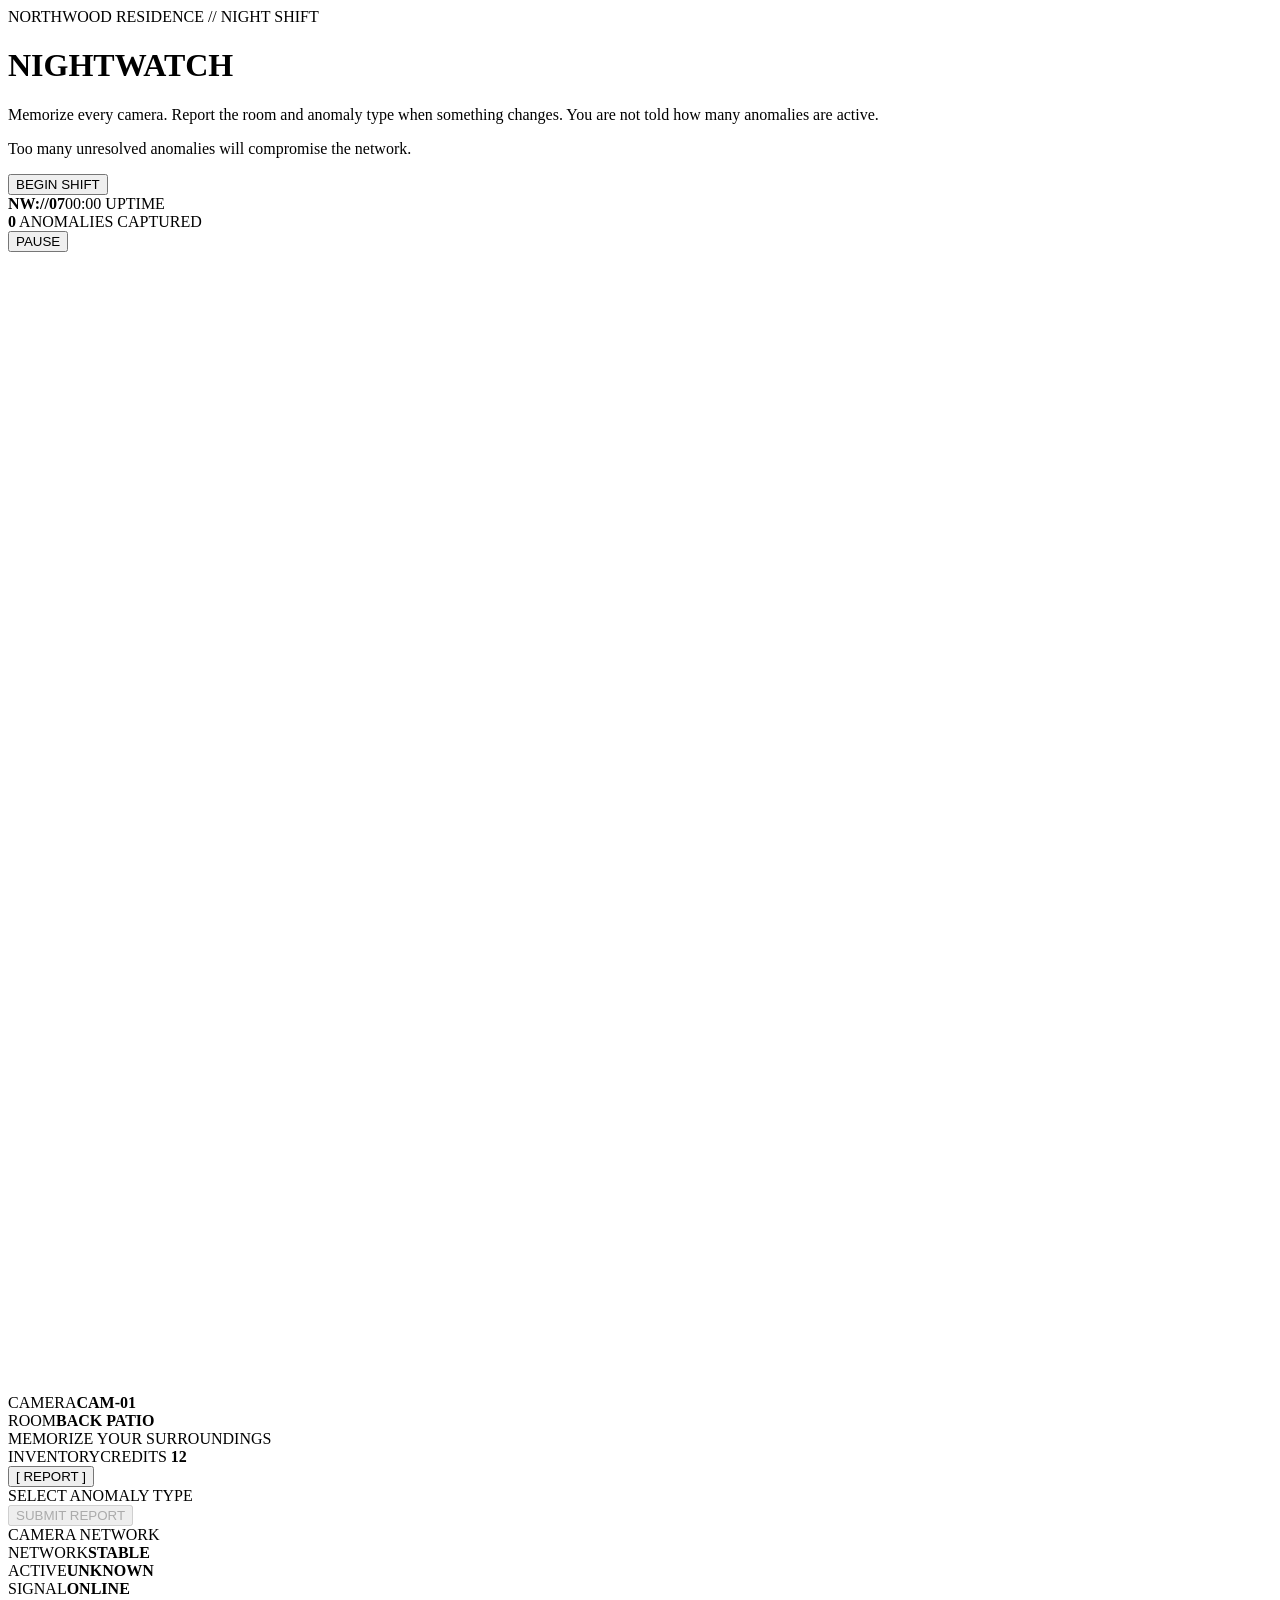
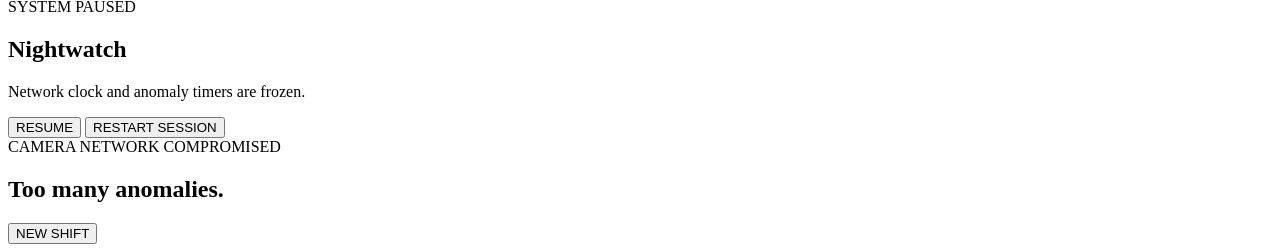
==== anomaly-watch/index.html @ 1c18492c "Add Anomaly Watch playable site" ====
<!doctype html>
<html lang="en">
<head>
  <meta charset="utf-8" />
  <meta name="viewport" content="width=device-width,initial-scale=1,viewport-fit=cover" />
  <meta name="theme-color" content="#080b09" />
  <title>Nightwatch // Northwood Residence</title>
  <link rel="stylesheet" href="styles.css" />
</head>
<body>
  <div class="crt" aria-hidden="true"></div>
  <div id="boot" class="overlay boot">
    <div class="modal boot-card">
      <div class="eyebrow">NORTHWOOD RESIDENCE // NIGHT SHIFT</div>
      <h1>NIGHTWATCH</h1>
      <p>Memorize every camera. Report the room and anomaly type when something changes. You are not told how many anomalies are active.</p>
      <p class="dim">Too many unresolved anomalies will compromise the network.</p>
      <button id="startBtn" class="primary">BEGIN SHIFT</button>
    </div>
  </div>

  <header class="topbar">
    <div><strong class="brand">NW://07</strong><span id="uptime">00:00 UPTIME</span></div>
    <div class="captured"><b id="captured">0</b> ANOMALIES CAPTURED</div>
    <button id="pauseBtn" class="ghost">PAUSE</button>
  </header>

  <main class="shell">
    <section class="feed-col">
      <div class="camera-frame" id="frame">
        <canvas id="cameraCanvas" width="640" height="1138" aria-label="Current surveillance camera"></canvas>
        <div class="scanlines"></div>
        <div class="grain"></div>
        <div id="staticFlash" class="static-flash"></div>
        <div class="hud hud-left"><span>CAMERA</span><b id="camCode">CAM-01</b></div>
        <div class="hud hud-right"><span>ROOM</span><b id="roomName">BACK PATIO</b></div>
        <div id="memorize" class="memorize">MEMORIZE YOUR SURROUNDINGS</div>
        <div id="warning" class="warning"></div>
      </div>

      <div class="inventory-wrap">
        <div class="inventory-title"><span>INVENTORY</span><span>CREDITS <b id="credits">12</b></span></div>
        <div id="perks" class="perks"></div>
      </div>
    </section>

    <aside class="rail">
      <button id="reportOpen" class="report-open">[ REPORT ]</button>
      <section id="reportPanel" class="panel hidden">
        <div class="panel-title">SELECT ANOMALY TYPE</div>
        <div id="types" class="types"></div>
        <button id="submitReport" class="submit" disabled>SUBMIT REPORT</button>
        <div id="message" class="message"></div>
      </section>

      <section class="panel cameras-panel">
        <div class="panel-title">CAMERA NETWORK</div>
        <div id="rooms" class="rooms"></div>
      </section>

      <section class="status panel">
        <div><span>NETWORK</span><b id="network">STABLE</b></div>
        <div><span>ACTIVE</span><b>UNKNOWN</b></div>
        <div><span>SIGNAL</span><b>ONLINE</b></div>
      </section>
    </aside>
  </main>

  <div id="pauseOverlay" class="overlay hidden">
    <div class="modal">
      <div class="eyebrow">SYSTEM PAUSED</div>
      <h2>Nightwatch</h2>
      <p>Network clock and anomaly timers are frozen.</p>
      <button id="resumeBtn" class="primary">RESUME</button>
      <button id="restartBtn" class="ghost wide">RESTART SESSION</button>
    </div>
  </div>

  <div id="gameOver" class="overlay hidden">
    <div class="modal failure">
      <div class="eyebrow">CAMERA NETWORK COMPROMISED</div>
      <h2>Too many anomalies.</h2>
      <p id="gameOverStats"></p>
      <button id="newGameBtn" class="primary">NEW SHIFT</button>
    </div>
  </div>

  <script src="img-back-patio.js"></script>
  <script src="img-bathroom-a.js"></script>
  <script src="img-bathroom-b.js"></script>
  <script src="img-dining-room.js"></script>
  <script src="img-kitchen.js"></script>
  <script src="img-living-room.js"></script>
  <script src="img-office.js"></script>
  <script src="img-storage-closet.js"></script>
  <script src="img-utility-room.js"></script>
  <script src="app.js"></script>
</body>
</html>
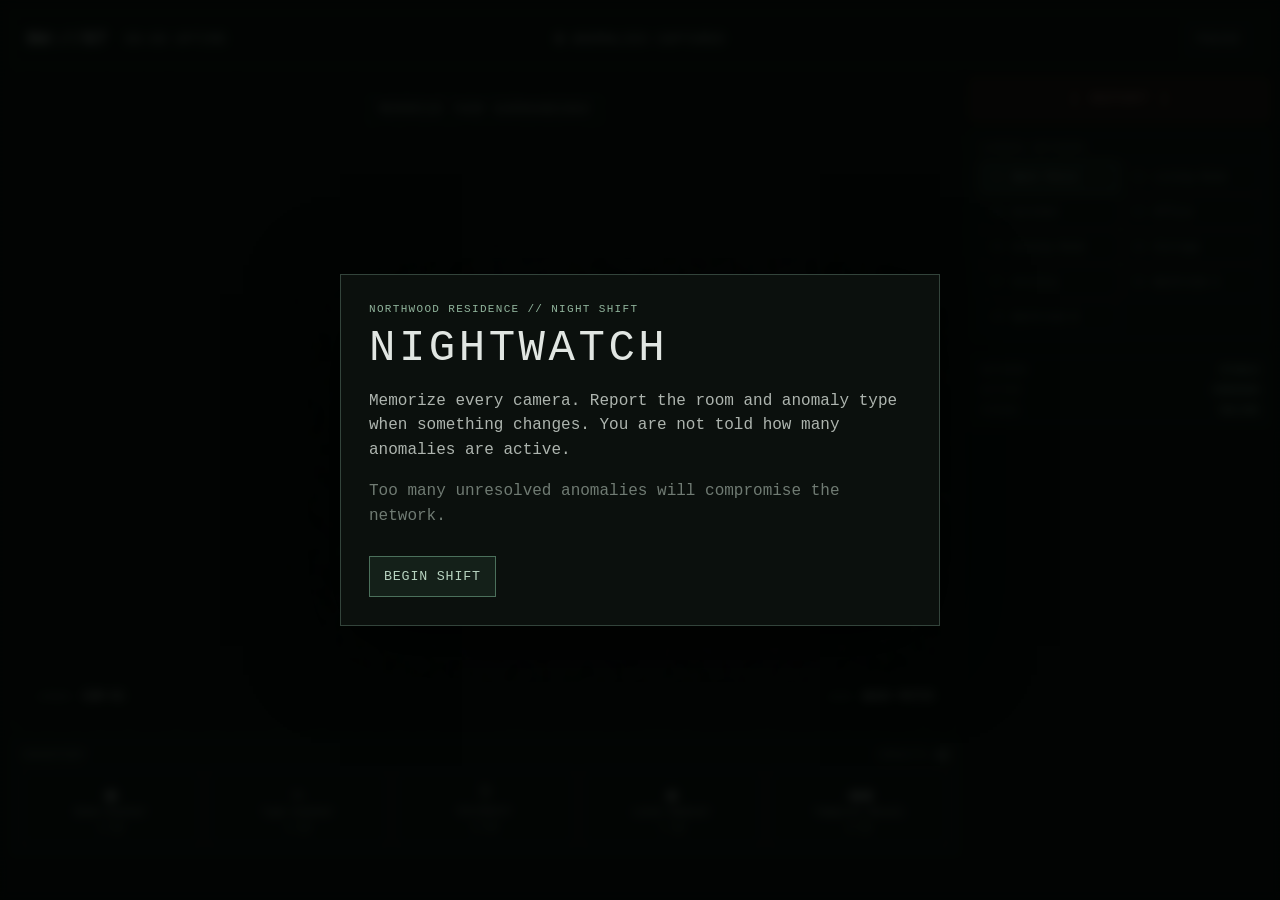
==== commit c2908708: "Wire Anomaly Watch production camera assets" ====
--- a/anomaly-watch/index.html
+++ b/anomaly-watch/index.html
@@ -85,15 +85,7 @@
     </div>
   </div>
 
-  <script src="img-back-patio.js"></script>
-  <script src="img-bathroom-a.js"></script>
-  <script src="img-bathroom-b.js"></script>
-  <script src="img-dining-room.js"></script>
-  <script src="img-kitchen.js"></script>
-  <script src="img-living-room.js"></script>
-  <script src="img-office.js"></script>
-  <script src="img-storage-closet.js"></script>
-  <script src="img-utility-room.js"></script>
+  <script src="images.js"></script>
   <script src="app.js"></script>
 </body>
 </html>
--- a/anomaly-watch/styles.css
+++ b/anomaly-watch/styles.css
@@ -0,0 +1 @@
+:root{--bg:#070a08;--panel:#0c110e;--line:#33443b;--text:#c9cec9;--dim:#77837b;--green:#91b49c;--red:#a94a49;--amber:#b39a60;--soft:#111713}*{box-sizing:border-box}html,body{margin:0;background:var(--bg);color:var(--text);font-family:"SFMono-Regular",Consolas,"Liberation Mono",monospace;min-height:100%;overflow-x:hidden}body{padding:10px}.crt{position:fixed;inset:0;pointer-events:none;z-index:99;background:repeating-linear-gradient(to bottom,rgba(255,255,255,.018) 0,rgba(255,255,255,.018) 1px,transparent 1px,transparent 4px);mix-blend-mode:screen;opacity:.55}.topbar{height:58px;border:1px solid var(--line);display:grid;grid-template-columns:1fr auto 1fr;align-items:center;padding:0 16px;margin-bottom:10px;background:rgba(10,14,11,.94);font-size:13px;letter-spacing:.05em}.topbar>div:first-child{display:flex;gap:18px;align-items:center}.brand{font-size:18px;color:#e0e5e1}.captured{text-align:center}.captured b{color:#e3e8e4}.topbar .ghost{justify-self:end}.shell{display:grid;grid-template-columns:minmax(0,1fr) 300px;gap:10px;max-width:1550px;margin:0 auto}.feed-col{min-width:0}.camera-frame{position:relative;border:1px solid var(--line);background:#000;min-height:72vh;display:flex;justify-content:center;align-items:center;overflow:hidden}.camera-frame canvas{display:block;width:100%;height:72vh;object-fit:contain;background:#020302;filter:saturate(.38) contrast(1.08) brightness(.83)}.camera-frame:before{content:"";position:absolute;inset:0;z-index:3;pointer-events:none;box-shadow:inset 0 0 110px rgba(0,0,0,.72)}.scanlines{position:absolute;inset:0;z-index:4;pointer-events:none;background:repeating-linear-gradient(to bottom,transparent 0 3px,rgba(0,0,0,.15) 3px 4px)}.grain{position:absolute;inset:-20%;z-index:5;pointer-events:none;opacity:.12;background-image:url("data:image/svg+xml,%3Csvg viewBox='0 0 180 180' xmlns='http://www.w3.org/2000/svg'%3E%3Cfilter id='n'%3E%3CfeTurbulence type='fractalNoise' baseFrequency='.72' numOctaves='3' stitchTiles='stitch'/%3E%3C/filter%3E%3Crect width='100%25' height='100%25' filter='url(%23n)' opacity='.8'/%3E%3C/svg%3E");animation:grain .22s steps(2) infinite}@keyframes grain{0%{transform:translate(0)}25%{transform:translate(-2%,1%)}50%{transform:translate(2%,-1%)}75%{transform:translate(1%,2%)}100%{transform:translate(-1%,-2%)}}.hud{position:absolute;z-index:8;bottom:14px;background:rgba(4,7,5,.78);border:1px solid rgba(120,150,130,.38);padding:8px 10px;display:flex;gap:10px;align-items:center;backdrop-filter:blur(2px)}.hud span{font-size:10px;color:var(--dim)}.hud b{font-size:12px}.hud-left{left:14px}.hud-right{right:14px}.memorize,.warning{position:absolute;z-index:9;top:16px;left:50%;transform:translateX(-50%);padding:7px 12px;border:1px solid rgba(150,180,160,.45);background:rgba(7,10,8,.83);font-size:12px;letter-spacing:.08em;text-align:center}.warning{top:50px;color:#d09997;border-color:#743c3b;display:none}.warning.show{display:block}.static-flash{position:absolute;inset:0;background:repeating-linear-gradient(0deg,#fff 0 1px,#000 1px 3px);z-index:10;opacity:0;pointer-events:none}.static-flash.on{animation:flash .13s linear}@keyframes flash{0%{opacity:.42}100%{opacity:0}}.inventory-wrap{border:1px solid var(--line);margin-top:10px;background:var(--panel);padding:10px}.inventory-title{display:flex;justify-content:space-between;font-size:12px;color:var(--dim);margin-bottom:8px}.inventory-title b{color:var(--text)}.perks{display:grid;grid-template-columns:repeat(5,1fr);gap:7px}.perk{min-height:74px;border:1px solid #2e3932;background:#0b100d;color:var(--text);padding:8px 5px;text-align:center;cursor:pointer;font-family:inherit}.perk:hover{background:#111a14}.perk .icon{font-size:20px;margin-bottom:5px}.perk .name{font-size:10px;display:block;line-height:1.15}.perk .qty{font-size:10px;color:var(--green);display:block;margin-top:5px}.rail{display:flex;flex-direction:column;gap:10px}.panel{border:1px solid var(--line);background:var(--panel);padding:10px}.panel-title{font-size:11px;color:var(--dim);margin-bottom:8px;letter-spacing:.08em}.report-open,.submit,.primary,.ghost{font-family:inherit;border:1px solid #6f3332;background:#21100f;color:#d58b89;padding:12px 14px;cursor:pointer;letter-spacing:.06em}.report-open{width:100%;font-size:15px}.submit{width:100%;margin-top:8px}.submit:disabled{opacity:.34;cursor:not-allowed}.ghost{background:#0b0f0d;border-color:#34423a;color:#aeb6b0;padding:8px 11px}.primary{background:#142019;border-color:#4b705b;color:#b7d3c0}.wide{width:100%;margin-top:8px}.types{display:grid;grid-template-columns:1fr;gap:5px}.type-btn,.room-btn{font-family:inherit;border:1px solid #2f3b34;background:#0a0f0c;color:#aeb5b0;padding:8px 9px;text-align:left;cursor:pointer;font-size:11px}.type-btn.active,.room-btn.active{background:#17221b;border-color:#6b8f78;color:#d8e4db;box-shadow:0 0 12px rgba(117,166,135,.12)}.rooms{display:grid;grid-template-columns:1fr 1fr;gap:5px}.room-btn{display:flex;gap:8px;align-items:center}.room-btn .num{color:#6e7d72}.status{display:grid;gap:8px}.status div{display:flex;justify-content:space-between;font-size:11px}.status span{color:var(--dim)}.status b{color:var(--green)}.message{min-height:34px;font-size:11px;color:#c8b37b;margin-top:8px;line-height:1.3}.overlay{position:fixed;inset:0;z-index:100;background:rgba(2,4,3,.88);display:grid;place-items:center;padding:20px;backdrop-filter:blur(4px)}.overlay.hidden,.hidden{display:none!important}.modal{max-width:520px;width:100%;border:1px solid var(--line);background:#0b100d;padding:28px;box-shadow:0 20px 80px rgba(0,0,0,.55)}.boot-card{max-width:600px}.modal h1,.modal h2{font-weight:500;letter-spacing:.08em;margin:8px 0 16px;color:#e1e6e2}.modal h1{font-size:44px}.modal p{line-height:1.55;color:#aeb5af}.eyebrow{font-size:11px;color:var(--green);letter-spacing:.12em}.dim{color:#707b73!important}.failure{border-color:#6b3332}.boot .primary{margin-top:12px}.boot:not(.hidden)~.topbar,.boot:not(.hidden)~.shell{filter:blur(3px)}@media(max-width:900px){body{padding:6px}.topbar{height:auto;min-height:54px;padding:8px;grid-template-columns:1fr auto}.topbar .captured{display:none}.shell{grid-template-columns:1fr}.camera-frame{min-height:58vh}.camera-frame canvas{height:58vh}.rail{display:grid;grid-template-columns:1fr}.cameras-panel{order:2}.rooms{grid-template-columns:repeat(3,1fr)}.room-btn{font-size:10px}.perks{grid-template-columns:repeat(5,1fr)}.perk{min-height:68px}.modal h1{font-size:34px}}@media(max-width:560px){.rooms{grid-template-columns:1fr 1fr}.perks{grid-template-columns:repeat(3,1fr)}.hud{padding:6px}.camera-frame{min-height:54vh}.camera-frame canvas{height:54vh}}
